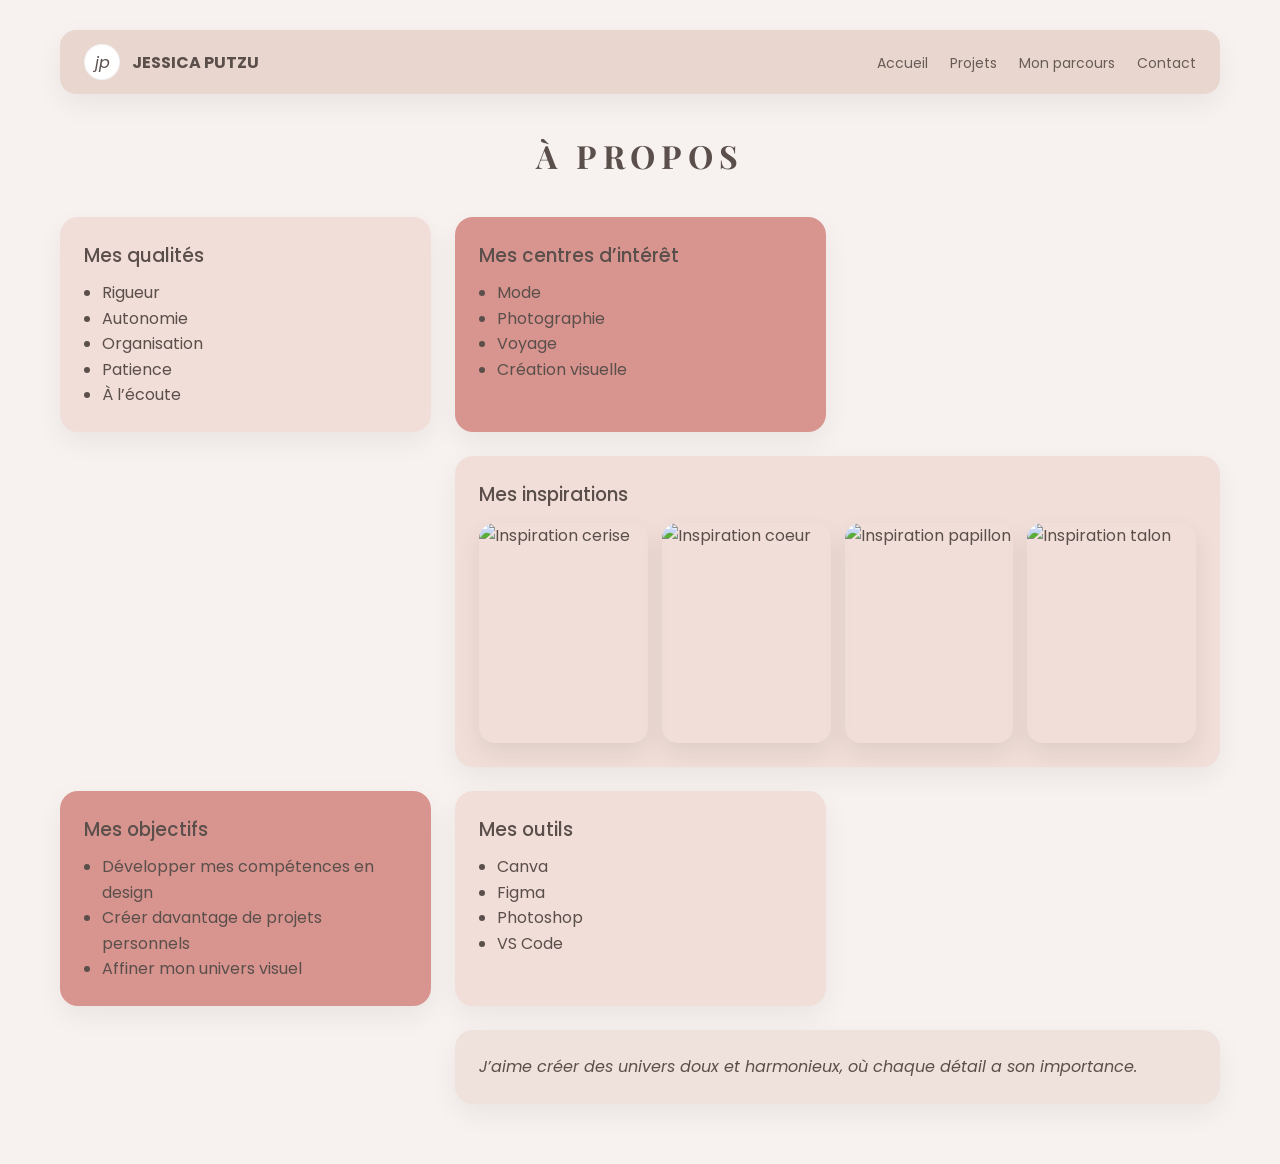
==== apropos.html @ 1668695d "Add files via upload" ====
<!DOCTYPE html>
<html lang="fr">
<head>
  <meta charset="utf-8">
  <meta name="viewport" content="width=device-width, initial-scale=1">
  <title>À propos — Portfolio</title>

  <link rel="preconnect" href="https://fonts.googleapis.com">
  <link rel="preconnect" href="https://fonts.gstatic.com" crossorigin>
  <link href="https://fonts.googleapis.com/css2?family=Poppins:wght@300;400;500&family=Playfair+Display:wght@400;500;600&display=swap" rel="stylesheet">

  <style>
    :root{
      --bg:#f7f2f0;
      --card1:#f1ded9;
      --card2:#d8948f;
      --text:#5b4f4b;
      --shadow:0 10px 28px rgba(0,0,0,.06);
      --r:18px;
    }

    *{box-sizing:border-box}
    body{
      margin:0;
      font-family:Poppins, system-ui, sans-serif;
      background:var(--bg);
      color:var(--text);
    }

    /* ===== FOND ANIMÉ (plus visible) ===== */
    body.page-apropos{
      position:relative;
      overflow-x:hidden;
    }
    body.page-apropos::before{
      content:"";
      position:fixed;
      inset:0;
      z-index:1;
      pointer-events:none;
      background:
        radial-gradient(circle at 20% 30%, rgba(231,167,163,.60) 0 10px, transparent 11px),
        radial-gradient(circle at 70% 60%, rgba(231,167,163,.50) 0 10px, transparent 11px),
        radial-gradient(circle at 40% 80%, rgba(231,167,163,.45) 0 10px, transparent 11px),
        radial-gradient(circle at 85% 20%, rgba(231,167,163,.55) 0 10px, transparent 11px);
      filter: blur(.6px);
      opacity:.55;
      animation: butterflies 18s linear infinite;
    }
    @keyframes butterflies{
      0%{
        background-position: 20% 115%, 70% 130%, 40% 140%, 85% 125%;
        transform: rotate(0deg);
      }
      100%{
        background-position: 20% -25%, 70% -35%, 40% -45%, 85% -30%;
        transform: rotate(6deg);
      }
    }

    .wrap{
      max-width:1200px;
      margin:30px auto 60px;
      padding:0 20px;
      position:relative;
      z-index:2; /* AU-DESSUS du fond */
    }

    header{
      display:flex;
      justify-content:space-between;
      align-items:center;
      background:#e9d6cf;
      padding:14px 24px;
      border-radius:16px;
      margin-bottom:40px;
      box-shadow:var(--shadow);
    }

    .brand{
      display:flex;
      align-items:center;
      gap:12px;
    }

    .logo{
      width:36px;
      height:36px;
      border-radius:50%;
      background:#fff;
      display:flex;
      align-items:center;
      justify-content:center;
      font-style:italic;
      box-shadow: inset 0 0 0 1px rgba(0,0,0,.05);
    }

    nav a{
      margin-left:18px;
      text-decoration:none;
      color:var(--text);
      font-size:14px;
      opacity:.9;
    }
    nav a:hover{opacity:1;text-decoration:underline}

    h1{
      text-align:center;
      font-family:"Playfair Display", serif;
      letter-spacing:.18em;
      margin-bottom:40px;
    }

    .grid{
      display:grid;
      grid-template-columns:repeat(3, 1fr);
      gap:24px;
    }

    .card{
      background:var(--card1);
      border-radius:var(--r);
      padding:24px;
      box-shadow:var(--shadow);
    }

    .card.accent{ background:var(--card2); }

    .card h3{
      margin:0 0 10px 0;
      font-weight:500;
    }

    ul{ padding-left:18px; margin:0; line-height:1.6; }

    /* inspirations */
    .inspi{ grid-column:2 / 4; }

    .images{
      display:grid;
      grid-template-columns:repeat(4, 1fr);
      gap:14px;
      margin-top:14px;
    }

    .images img{
      width:100%;
      height:220px;
      object-fit:cover;
      border-radius:16px;
      display:block;
      box-shadow: 0 10px 24px rgba(0,0,0,.08);
      transition: transform .2s ease, filter .2s ease;
    }
    .images img:hover{
      transform: translateY(-3px) scale(1.02);
      filter: brightness(1.03);
    }

    /* citation */
    .quote{
      grid-column:2 / 4;
      background:#efe1dc;
      font-style:italic;
      line-height:1.6;
    }
    @media(max-width:900px){
      header{flex-direction:column; align-items:flex-start; gap:10px;}
      nav a{margin-left:0; margin-right:16px;}
      .grid{ grid-template-columns:1fr; }
      .inspi,.quote{ grid-column:auto; }
      .images{ grid-template-columns:repeat(2, 1fr); }
      .images img{ height:180px; }
    }
   /* ===== PAPILLONS (quelques-uns, CSS ONLY) ===== */
body.page-apropos{
  position:relative;
  overflow-x:hidden;
}

/* Fond papillons (10 papillons seulement) */
body.page-apropos::before{
  content:"";
  position: fixed;
  inset: 0;
  z-index: 1;
  pointer-events: none;
  opacity: .75;
  filter: blur(.2px);

  /* 1 seule image papillon, utilisée 10 fois */
  background-image:
    url("data:image/svg+xml,%3Csvg xmlns='http://www.w3.org/2000/svg' viewBox='0 0 120 120'%3E%3Cpath d='M58 60c-10-16-27-22-34-15-7 7-1 24 15 34 10 6 19 2 19-19z' fill='%23e7a7a3' fill-opacity='.75'/%3E%3Cpath d='M62 60c10-16 27-22 34-15 7 7 1 24-15 34-10 6-19 2-19-19z' fill='%23e7a7a3' fill-opacity='.75'/%3E%3Cpath d='M60 52c-2 4-2 12 0 16' stroke='%236b5a55' stroke-opacity='.35' stroke-width='3' stroke-linecap='round'/%3E%3Ccircle cx='60' cy='60' r='3' fill='%236b5a55' fill-opacity='.35'/%3E%3C/svg%3E"),
    url("data:image/svg+xml,%3Csvg xmlns='http://www.w3.org/2000/svg' viewBox='0 0 120 120'%3E%3Cpath d='M58 60c-10-16-27-22-34-15-7 7-1 24 15 34 10 6 19 2 19-19z' fill='%23e7a7a3' fill-opacity='.65'/%3E%3Cpath d='M62 60c10-16 27-22 34-15 7 7 1 24-15 34-10 6-19 2-19-19z' fill='%23e7a7a3' fill-opacity='.65'/%3E%3Cpath d='M60 52c-2 4-2 12 0 16' stroke='%236b5a55' stroke-opacity='.30' stroke-width='3' stroke-linecap='round'/%3E%3Ccircle cx='60' cy='60' r='3' fill='%236b5a55' fill-opacity='.30'/%3E%3C/svg%3E"),
    url("data:image/svg+xml,%3Csvg xmlns='http://www.w3.org/2000/svg' viewBox='0 0 120 120'%3E%3Cpath d='M58 60c-10-16-27-22-34-15-7 7-1 24 15 34 10 6 19 2 19-19z' fill='%23e7a7a3' fill-opacity='.55'/%3E%3Cpath d='M62 60c10-16 27-22 34-15 7 7 1 24-15 34-10 6-19 2-19-19z' fill='%23e7a7a3' fill-opacity='.55'/%3E%3Cpath d='M60 52c-2 4-2 12 0 16' stroke='%236b5a55' stroke-opacity='.25' stroke-width='3' stroke-linecap='round'/%3E%3Ccircle cx='60' cy='60' r='3' fill='%236b5a55' fill-opacity='.25'/%3E%3C/svg%3E");

  background-repeat: no-repeat, no-repeat, no-repeat;
  background-size: 70px 70px, 95px 95px, 55px 55px;

  /* positions de départ (10 papillons) */
  background-position: 10% 110%, 75% 120%, 45% 115%;

  animation: butterfliesFly 14s linear infinite;
}

/* Le contenu reste AU DESSUS */
body.page-apropos .wrap{
  position: relative;
  z-index: 2;
}

/* Animation : ils montent et traversent l'écran */
@keyframes butterfliesFly{
  0%   { background-position: 10% 110%, 75% 120%, 45% 115%; transform: rotate(0deg); }
  35%  { background-position: 35% 60%,  55% 70%,  60% 55%;  transform: rotate(6deg); }
  70%  { background-position: 65% 20%,  30% 30%,  25% 15%;  transform: rotate(-5deg); }
  100% { background-position: 90% -30%, 10% -20%, 80% -35%; transform: rotate(8deg); }
} 
/* ===== PETITE ANIMATION DOUCE — PAGE À PROPOS ===== */
/* ===== ANIMATION CARDS (marche à coup sûr) ===== */
body.page-apropos .grid .card{
  animation: floatSoft 6s ease-in-out infinite;
  will-change: transform;
}

body.page-apropos .grid .card:nth-child(1){ animation-delay: 0s; }
body.page-apropos .grid .card:nth-child(2){ animation-delay: .6s; }
body.page-apropos .grid .card:nth-child(3){ animation-delay: 1.2s; }
body.page-apropos .grid .card:nth-child(4){ animation-delay: 1.8s; }
body.page-apropos .grid .card:nth-child(5){ animation-delay: 2.4s; }
body.page-apropos .grid .card:nth-child(6){ animation-delay: 3s; }

@keyframes floatSoft{
  0%   { transform: translateY(0); }
  50%  { transform: translateY(-12px); }
  100% { transform: translateY(0); }
}
}
  </style>
</head>

<body class="page-apropos">
  <div class="wrap">

    <header>
      <div class="brand">
        <div class="logo">jp</div>
        <strong>JESSICA PUTZU</strong>
      </div>
      <nav>
        <a href="index.html">Accueil</a>
        <a href="projets.html">Projets</a>
        <a href="parcours.html">Mon parcours</a>
        <a href="contact.html">Contact</a>
      </nav>
    </header>

    <h1>À PROPOS</h1>

    <section class="grid">

      <div class="card">
        <h3>Mes qualités</h3>
        <ul>
          <li>Rigueur</li>
          <li>Autonomie</li>
          <li>Organisation</li>
          <li>Patience</li>
          <li>À l’écoute</li>
        </ul>
      </div>

      <div class="card accent">
        <h3>Mes centres d’intérêt</h3>
        <ul>
          <li>Mode</li>
          <li>Photographie</li>
          <li>Voyage</li>
          <li>Création visuelle</li>
        </ul>
      </div>

      <div class="card inspi">
        <h3>Mes inspirations</h3>
        <div class="images">
          <img src="images/cerise.jpg" alt="Inspiration cerise">
          <img src="images/coeur.jpg" alt="Inspiration coeur">
          <img src="images/papillon.jpg" alt="Inspiration papillon">
          <img src="images/talon.jpg" alt="Inspiration talon">
        </div>
      </div>

      <div class="card accent">
        <h3>Mes objectifs</h3>
        <ul>
          <li>Développer mes compétences en design</li>
          <li>Créer davantage de projets personnels</li>
          <li>Affiner mon univers visuel</li>
        </ul>
      </div>

      <div class="card">
        <h3>Mes outils</h3>
        <ul>
          <li>Canva</li>
          <li>Figma</li>
          <li>Photoshop</li>
          <li>VS Code</li>
        </ul>
      </div>

      <div class="card quote">
        J’aime créer des univers doux et harmonieux, où chaque détail a son importance.
      </div>

    </section>
  </div>
</body>
</html>
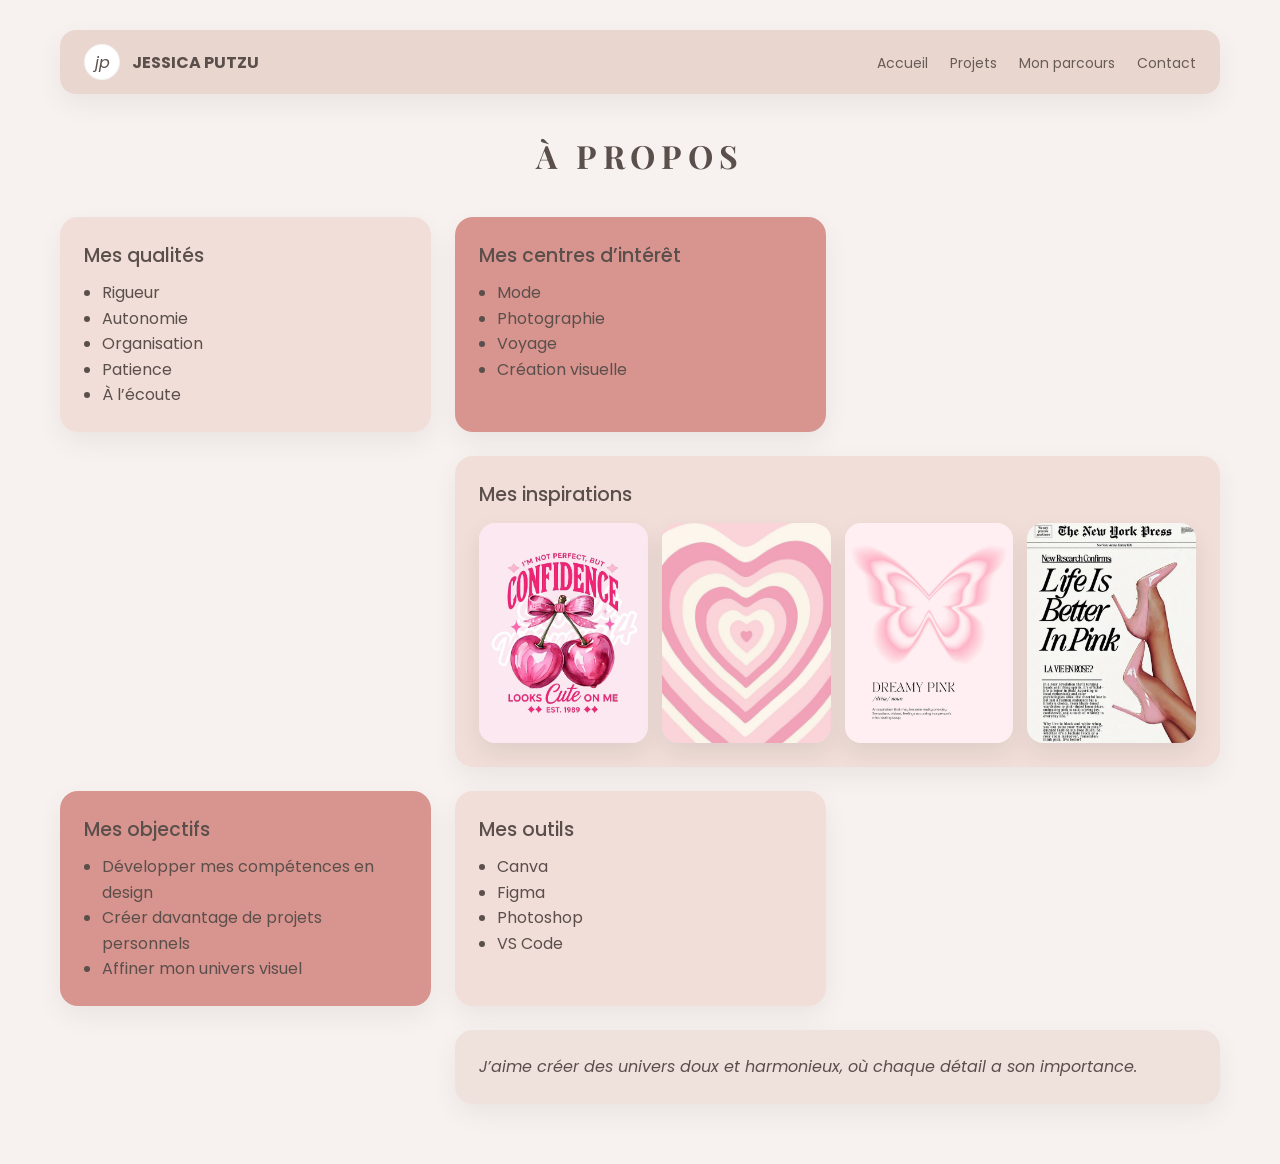
==== commit 77f090dc: "Update apropos.html" ====
--- a/apropos.html
+++ b/apropos.html
@@ -27,7 +27,6 @@
       color:var(--text);
     }
 
-    /* ===== FOND ANIMÉ (plus visible) ===== */
     body.page-apropos{
       position:relative;
       overflow-x:hidden;
@@ -63,7 +62,7 @@
       margin:30px auto 60px;
       padding:0 20px;
       position:relative;
-      z-index:2; /* AU-DESSUS du fond */
+      z-index:2;
     }
 
     header{
@@ -126,14 +125,14 @@
 
     .card.accent{ background:var(--card2); }
 
-    .card h3{
+    .card h2{
       margin:0 0 10px 0;
       font-weight:500;
+      font-size:1.2rem;
     }
 
     ul{ padding-left:18px; margin:0; line-height:1.6; }
 
-    /* inspirations */
     .inspi{ grid-column:2 / 4; }
 
     .images{
@@ -157,13 +156,13 @@
       filter: brightness(1.03);
     }
 
-    /* citation */
     .quote{
       grid-column:2 / 4;
       background:#efe1dc;
       font-style:italic;
       line-height:1.6;
     }
+
     @media(max-width:900px){
       header{flex-direction:column; align-items:flex-start; gap:10px;}
       nav a{margin-left:0; margin-right:16px;}
@@ -172,70 +171,59 @@
       .images{ grid-template-columns:repeat(2, 1fr); }
       .images img{ height:180px; }
     }
-   /* ===== PAPILLONS (quelques-uns, CSS ONLY) ===== */
-body.page-apropos{
-  position:relative;
-  overflow-x:hidden;
-}
-
-/* Fond papillons (10 papillons seulement) */
-body.page-apropos::before{
-  content:"";
-  position: fixed;
-  inset: 0;
-  z-index: 1;
-  pointer-events: none;
-  opacity: .75;
-  filter: blur(.2px);
-
-  /* 1 seule image papillon, utilisée 10 fois */
-  background-image:
-    url("data:image/svg+xml,%3Csvg xmlns='http://www.w3.org/2000/svg' viewBox='0 0 120 120'%3E%3Cpath d='M58 60c-10-16-27-22-34-15-7 7-1 24 15 34 10 6 19 2 19-19z' fill='%23e7a7a3' fill-opacity='.75'/%3E%3Cpath d='M62 60c10-16 27-22 34-15 7 7 1 24-15 34-10 6-19 2-19-19z' fill='%23e7a7a3' fill-opacity='.75'/%3E%3Cpath d='M60 52c-2 4-2 12 0 16' stroke='%236b5a55' stroke-opacity='.35' stroke-width='3' stroke-linecap='round'/%3E%3Ccircle cx='60' cy='60' r='3' fill='%236b5a55' fill-opacity='.35'/%3E%3C/svg%3E"),
-    url("data:image/svg+xml,%3Csvg xmlns='http://www.w3.org/2000/svg' viewBox='0 0 120 120'%3E%3Cpath d='M58 60c-10-16-27-22-34-15-7 7-1 24 15 34 10 6 19 2 19-19z' fill='%23e7a7a3' fill-opacity='.65'/%3E%3Cpath d='M62 60c10-16 27-22 34-15 7 7 1 24-15 34-10 6-19 2-19-19z' fill='%23e7a7a3' fill-opacity='.65'/%3E%3Cpath d='M60 52c-2 4-2 12 0 16' stroke='%236b5a55' stroke-opacity='.30' stroke-width='3' stroke-linecap='round'/%3E%3Ccircle cx='60' cy='60' r='3' fill='%236b5a55' fill-opacity='.30'/%3E%3C/svg%3E"),
-    url("data:image/svg+xml,%3Csvg xmlns='http://www.w3.org/2000/svg' viewBox='0 0 120 120'%3E%3Cpath d='M58 60c-10-16-27-22-34-15-7 7-1 24 15 34 10 6 19 2 19-19z' fill='%23e7a7a3' fill-opacity='.55'/%3E%3Cpath d='M62 60c10-16 27-22 34-15 7 7 1 24-15 34-10 6-19 2-19-19z' fill='%23e7a7a3' fill-opacity='.55'/%3E%3Cpath d='M60 52c-2 4-2 12 0 16' stroke='%236b5a55' stroke-opacity='.25' stroke-width='3' stroke-linecap='round'/%3E%3Ccircle cx='60' cy='60' r='3' fill='%236b5a55' fill-opacity='.25'/%3E%3C/svg%3E");
-
-  background-repeat: no-repeat, no-repeat, no-repeat;
-  background-size: 70px 70px, 95px 95px, 55px 55px;
-
-  /* positions de départ (10 papillons) */
-  background-position: 10% 110%, 75% 120%, 45% 115%;
-
-  animation: butterfliesFly 14s linear infinite;
-}
-
-/* Le contenu reste AU DESSUS */
-body.page-apropos .wrap{
-  position: relative;
-  z-index: 2;
-}
-
-/* Animation : ils montent et traversent l'écran */
-@keyframes butterfliesFly{
-  0%   { background-position: 10% 110%, 75% 120%, 45% 115%; transform: rotate(0deg); }
-  35%  { background-position: 35% 60%,  55% 70%,  60% 55%;  transform: rotate(6deg); }
-  70%  { background-position: 65% 20%,  30% 30%,  25% 15%;  transform: rotate(-5deg); }
-  100% { background-position: 90% -30%, 10% -20%, 80% -35%; transform: rotate(8deg); }
-} 
-/* ===== PETITE ANIMATION DOUCE — PAGE À PROPOS ===== */
-/* ===== ANIMATION CARDS (marche à coup sûr) ===== */
-body.page-apropos .grid .card{
-  animation: floatSoft 6s ease-in-out infinite;
-  will-change: transform;
-}
-
-body.page-apropos .grid .card:nth-child(1){ animation-delay: 0s; }
-body.page-apropos .grid .card:nth-child(2){ animation-delay: .6s; }
-body.page-apropos .grid .card:nth-child(3){ animation-delay: 1.2s; }
-body.page-apropos .grid .card:nth-child(4){ animation-delay: 1.8s; }
-body.page-apropos .grid .card:nth-child(5){ animation-delay: 2.4s; }
-body.page-apropos .grid .card:nth-child(6){ animation-delay: 3s; }
-
-@keyframes floatSoft{
-  0%   { transform: translateY(0); }
-  50%  { transform: translateY(-12px); }
-  100% { transform: translateY(0); }
-}
-}
+
+    body.page-apropos{
+      position:relative;
+      overflow-x:hidden;
+    }
+
+    body.page-apropos::before{
+      content:"";
+      position: fixed;
+      inset: 0;
+      z-index: 1;
+      pointer-events: none;
+      opacity: .75;
+      filter: blur(.2px);
+      background-image:
+        url("data:image/svg+xml,%3Csvg xmlns='http://www.w3.org/2000/svg' viewBox='0 0 120 120'%3E%3Cpath d='M58 60c-10-16-27-22-34-15-7 7-1 24 15 34 10 6 19 2 19-19z' fill='%23e7a7a3' fill-opacity='.75'/%3E%3Cpath d='M62 60c10-16 27-22 34-15 7 7 1 24-15 34-10 6-19 2-19-19z' fill='%23e7a7a3' fill-opacity='.75'/%3E%3Cpath d='M60 52c-2 4-2 12 0 16' stroke='%236b5a55' stroke-opacity='.35' stroke-width='3' stroke-linecap='round'/%3E%3Ccircle cx='60' cy='60' r='3' fill='%236b5a55' fill-opacity='.35'/%3E%3C/svg%3E"),
+        url("data:image/svg+xml,%3Csvg xmlns='http://www.w3.org/2000/svg' viewBox='0 0 120 120'%3E%3Cpath d='M58 60c-10-16-27-22-34-15-7 7-1 24 15 34 10 6 19 2 19-19z' fill='%23e7a7a3' fill-opacity='.65'/%3E%3Cpath d='M62 60c10-16 27-22 34-15 7 7 1 24-15 34-10 6-19 2-19-19z' fill='%23e7a7a3' fill-opacity='.65'/%3E%3Cpath d='M60 52c-2 4-2 12 0 16' stroke='%236b5a55' stroke-opacity='.30' stroke-width='3' stroke-linecap='round'/%3E%3Ccircle cx='60' cy='60' r='3' fill='%236b5a55' fill-opacity='.30'/%3E%3C/svg%3E"),
+        url("data:image/svg+xml,%3Csvg xmlns='http://www.w3.org/2000/svg' viewBox='0 0 120 120'%3E%3Cpath d='M58 60c-10-16-27-22-34-15-7 7-1 24 15 34 10 6 19 2 19-19z' fill='%23e7a7a3' fill-opacity='.55'/%3E%3Cpath d='M62 60c10-16 27-22 34-15 7 7 1 24-15 34-10 6-19 2-19-19z' fill='%23e7a7a3' fill-opacity='.55'/%3E%3Cpath d='M60 52c-2 4-2 12 0 16' stroke='%236b5a55' stroke-opacity='.25' stroke-width='3' stroke-linecap='round'/%3E%3Ccircle cx='60' cy='60' r='3' fill='%236b5a55' fill-opacity='.25'/%3E%3C/svg%3E");
+      background-repeat: no-repeat, no-repeat, no-repeat;
+      background-size: 70px 70px, 95px 95px, 55px 55px;
+      background-position: 10% 110%, 75% 120%, 45% 115%;
+      animation: butterfliesFly 14s linear infinite;
+    }
+
+    body.page-apropos .wrap{
+      position: relative;
+      z-index: 2;
+    }
+
+    @keyframes butterfliesFly{
+      0%   { background-position: 10% 110%, 75% 120%, 45% 115%; transform: rotate(0deg); }
+      35%  { background-position: 35% 60%,  55% 70%,  60% 55%;  transform: rotate(6deg); }
+      70%  { background-position: 65% 20%,  30% 30%,  25% 15%;  transform: rotate(-5deg); }
+      100% { background-position: 90% -30%, 10% -20%, 80% -35%; transform: rotate(8deg); }
+    }
+
+    body.page-apropos .grid .card{
+      animation: floatSoft 6s ease-in-out infinite;
+      will-change: transform;
+    }
+
+    body.page-apropos .grid .card:nth-child(1){ animation-delay: 0s; }
+    body.page-apropos .grid .card:nth-child(2){ animation-delay: .6s; }
+    body.page-apropos .grid .card:nth-child(3){ animation-delay: 1.2s; }
+    body.page-apropos .grid .card:nth-child(4){ animation-delay: 1.8s; }
+    body.page-apropos .grid .card:nth-child(5){ animation-delay: 2.4s; }
+    body.page-apropos .grid .card:nth-child(6){ animation-delay: 3s; }
+
+    @keyframes floatSoft{
+      0%   { transform: translateY(0); }
+      50%  { transform: translateY(-12px); }
+      100% { transform: translateY(0); }
+    }
   </style>
 </head>
 
@@ -260,7 +248,7 @@
     <section class="grid">
 
       <div class="card">
-        <h3>Mes qualités</h3>
+        <h2>Mes qualités</h2>
         <ul>
           <li>Rigueur</li>
           <li>Autonomie</li>
@@ -271,7 +259,7 @@
       </div>
 
       <div class="card accent">
-        <h3>Mes centres d’intérêt</h3>
+        <h2>Mes centres d’intérêt</h2>
         <ul>
           <li>Mode</li>
           <li>Photographie</li>
@@ -281,7 +269,7 @@
       </div>
 
       <div class="card inspi">
-        <h3>Mes inspirations</h3>
+        <h2>Mes inspirations</h2>
         <div class="images">
           <img src="images/cerise.jpg" alt="Inspiration cerise">
           <img src="images/coeur.jpg" alt="Inspiration coeur">
@@ -291,7 +279,7 @@
       </div>
 
       <div class="card accent">
-        <h3>Mes objectifs</h3>
+        <h2>Mes objectifs</h2>
         <ul>
           <li>Développer mes compétences en design</li>
           <li>Créer davantage de projets personnels</li>
@@ -300,7 +288,7 @@
       </div>
 
       <div class="card">
-        <h3>Mes outils</h3>
+        <h2>Mes outils</h2>
         <ul>
           <li>Canva</li>
           <li>Figma</li>
@@ -316,4 +304,4 @@
     </section>
   </div>
 </body>
-</html>+</html>
